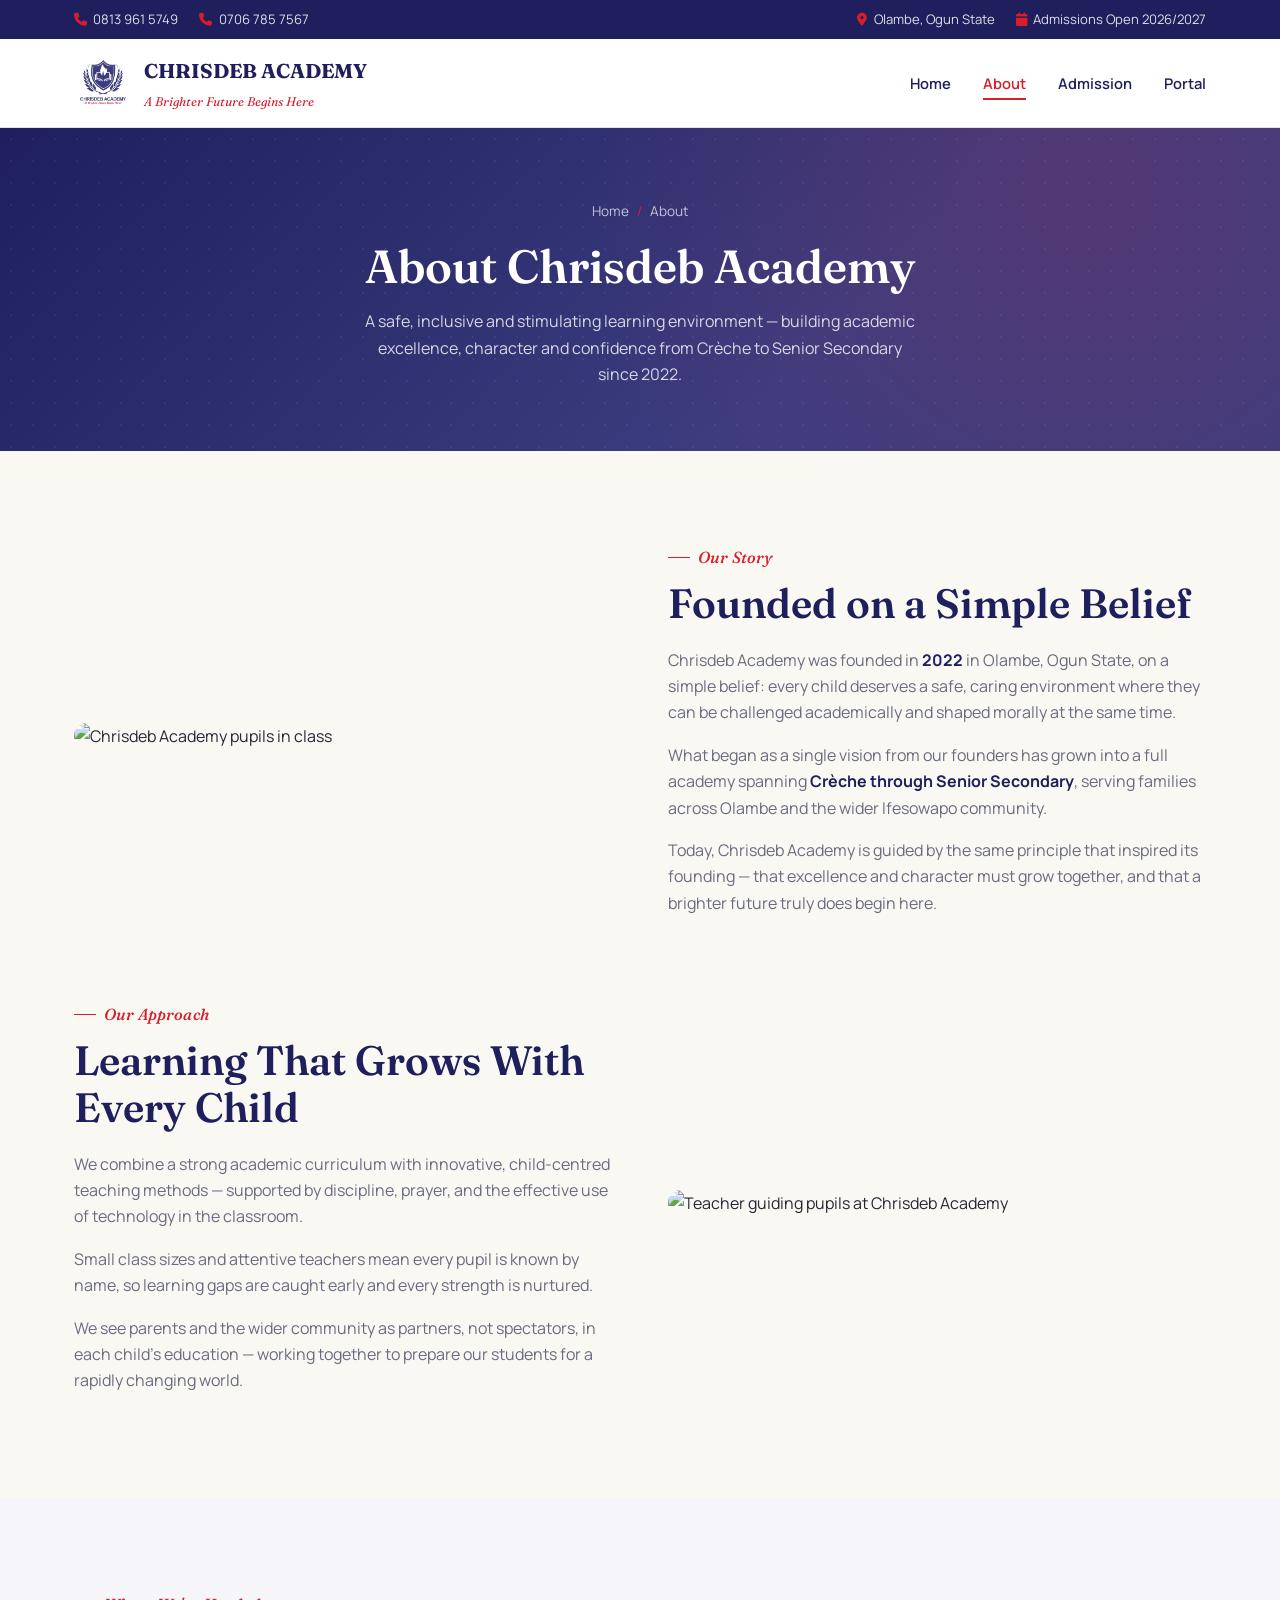
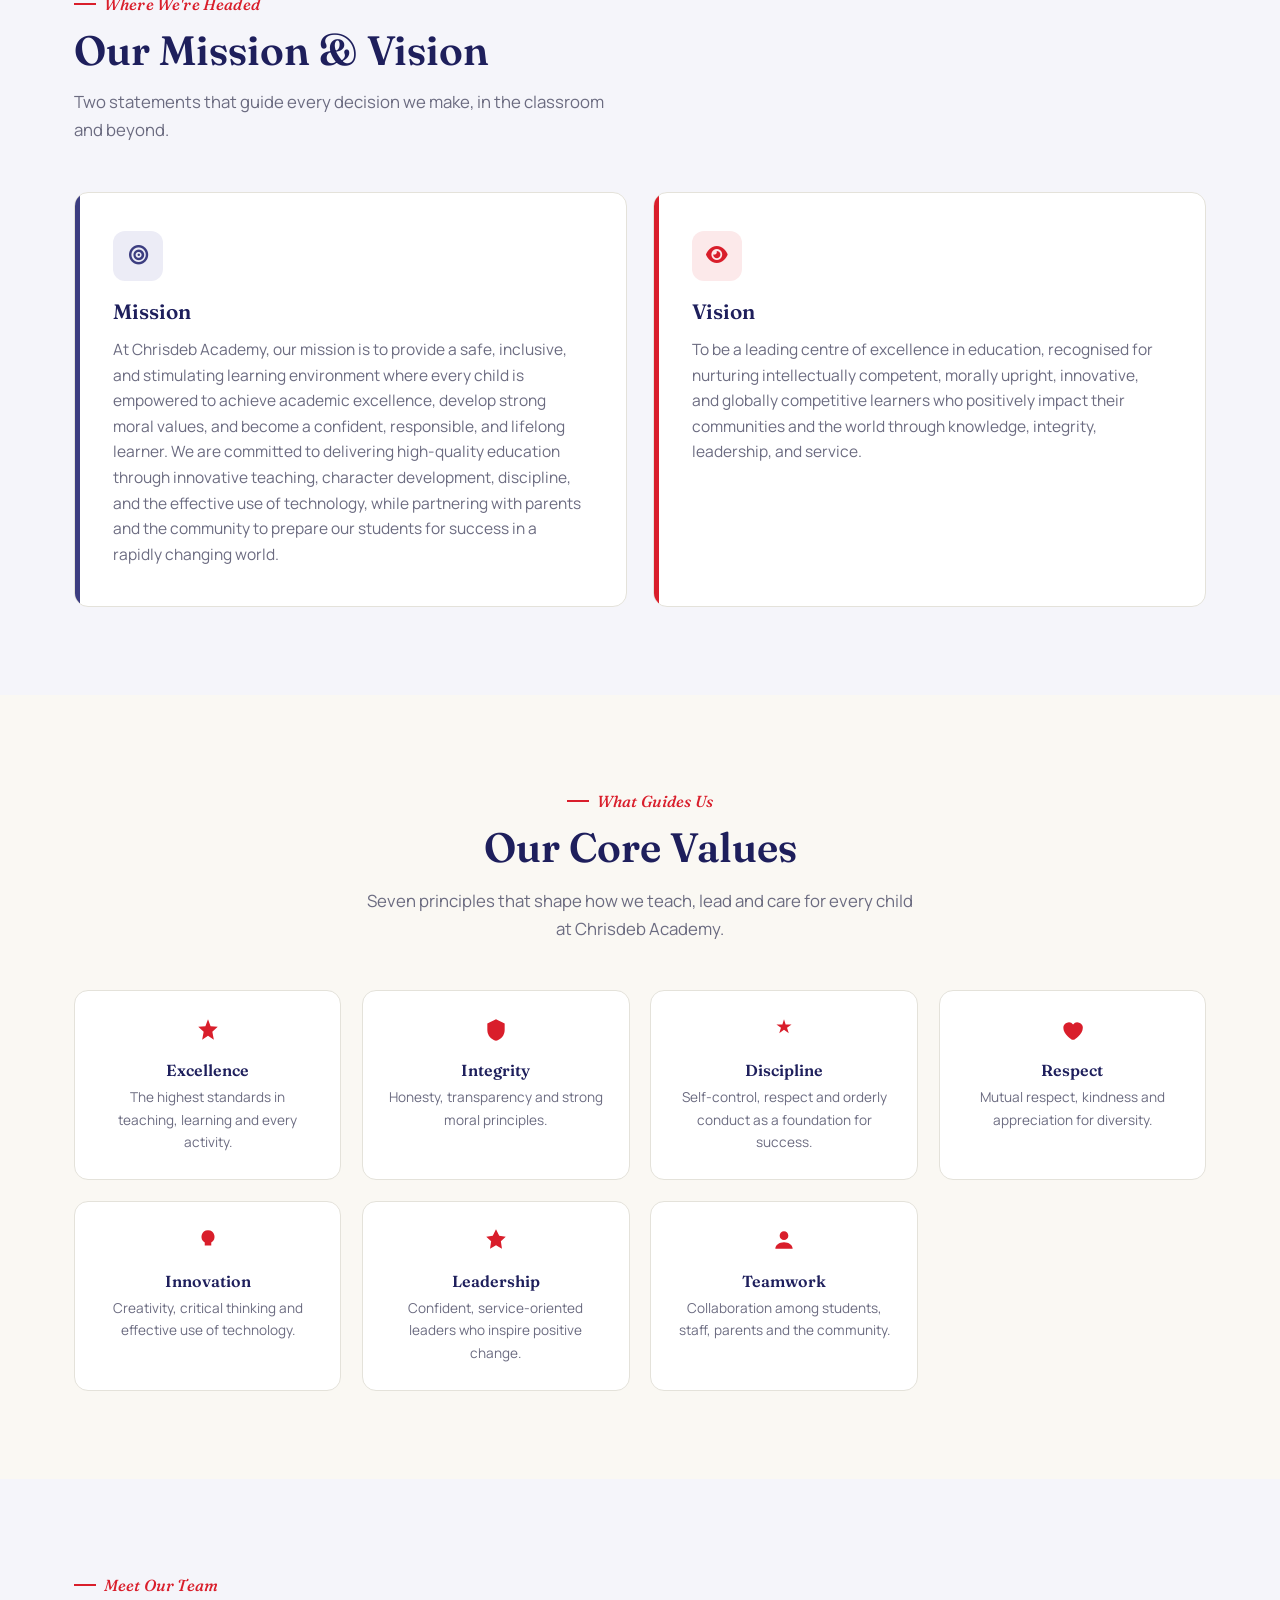
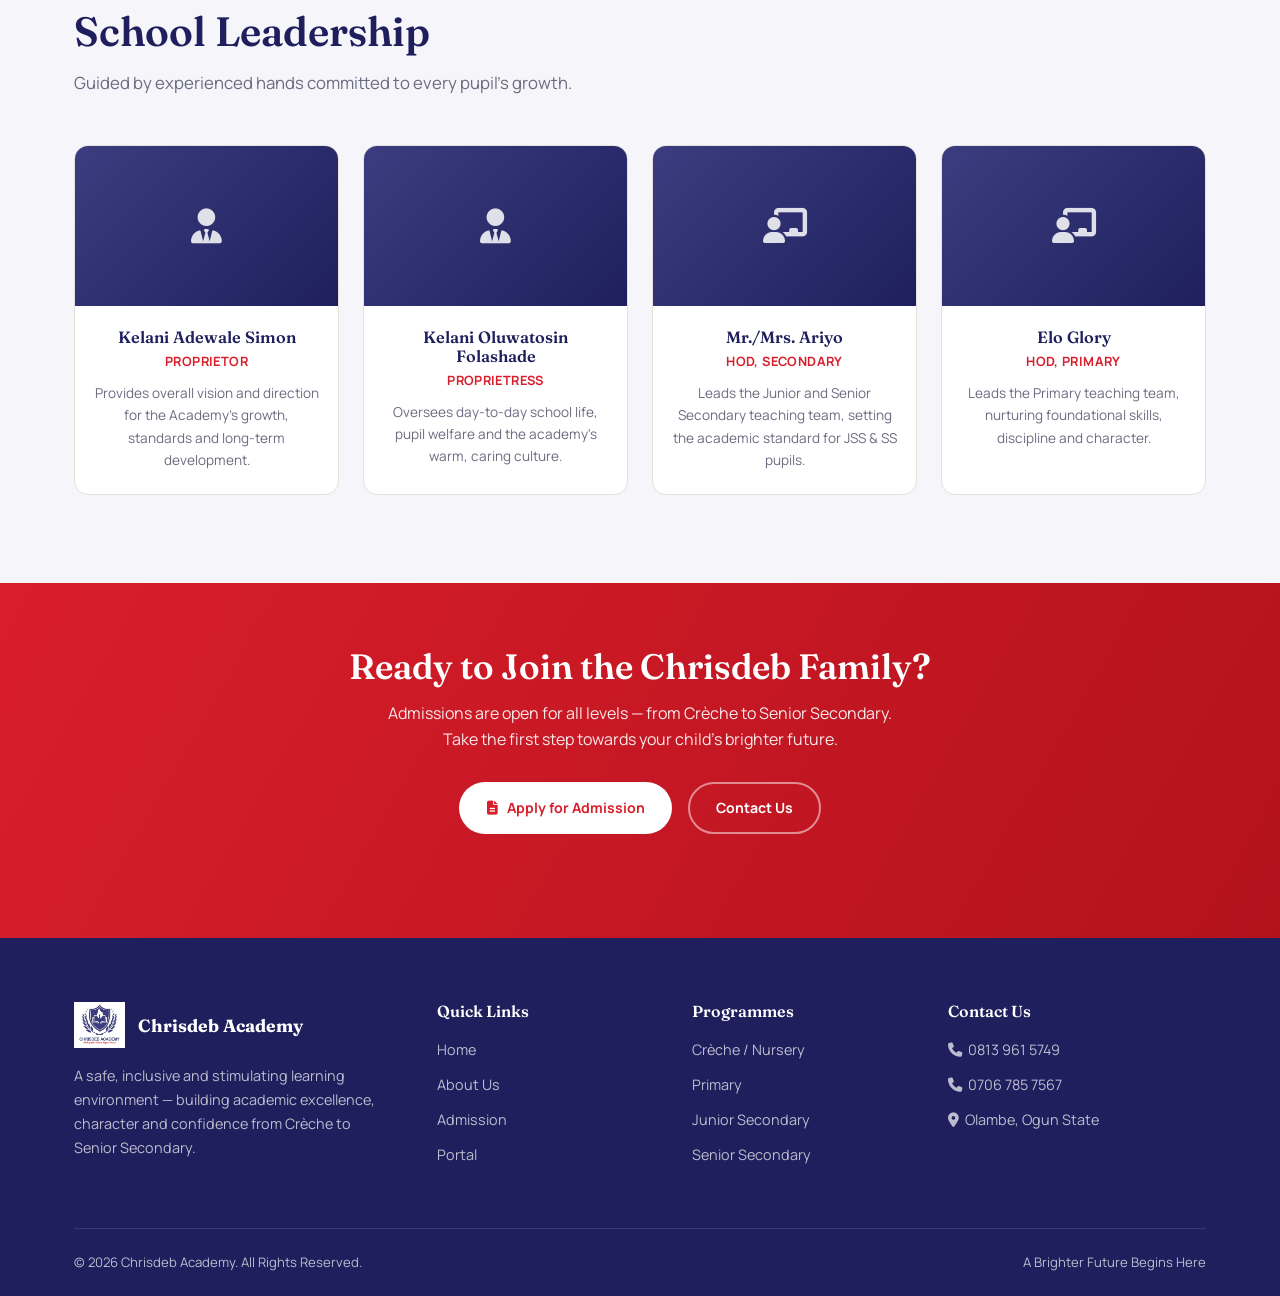
==== about.html @ ef09835d "initial build" ====
<!DOCTYPE html>
<html lang="en">
<head>
<meta charset="UTF-8">
<meta name="viewport" content="width=device-width, initial-scale=1.0, viewport-fit=cover">

<!-- Title & Description -->
<title>About Us | Chrisdeb Academy — Olambe, Ogun State</title>
<meta name="description" content="Learn about Chrisdeb Academy — our story, mission, vision, core values and leadership team. A Crèche to Senior Secondary school in Olambe, Ogun State, built on excellence and character since 2022.">
<meta name="keywords" content="about Chrisdeb Academy, Chrisdeb Academy history, Chrisdeb Academy mission vision, Chrisdeb Academy leadership, school Olambe Ogun State about us">
<meta name="author" content="Chrisdeb Academy">
<meta name="robots" content="index, follow">
<meta name="googlebot" content="index, follow">
<meta name="theme-color" content="#3C3D80">

<link rel="icon" type="image/png" href="logo.png">
<link rel="apple-touch-icon" href="logo.png">

<!-- Open Graph / Facebook -->
<meta property="og:type" content="website">
<meta property="og:url" content="https://www.chrisdebacademy.com.ng/about.html">
<meta property="og:title" content="About Us | Chrisdeb Academy">
<meta property="og:description" content="Our story, mission, vision, core values and leadership team — a Crèche to Senior Secondary school in Olambe, Ogun State.">
<meta property="og:image" content="https://www.chrisdebacademy.com.ng/logo.png">
<meta property="og:locale" content="en_NG">
<meta property="og:site_name" content="Chrisdeb Academy">

<!-- Twitter Card -->
<meta name="twitter:card" content="summary_large_image">
<meta name="twitter:title" content="About Us | Chrisdeb Academy">
<meta name="twitter:description" content="Our story, mission, vision, core values and leadership team — a Crèche to Senior Secondary school in Olambe, Ogun State.">
<meta name="twitter:image" content="https://www.chrisdebacademy.com.ng/logo.png">

<link rel="canonical" href="https://www.chrisdebacademy.com.ng/about.html">

<script type="application/ld+json">
{
  "@context": "https://schema.org",
  "@type": "AboutPage",
  "name": "About Chrisdeb Academy",
  "url": "https://www.chrisdebacademy.com.ng/about.html",
  "isPartOf": { "@type": "WebSite", "name": "Chrisdeb Academy", "url": "https://www.chrisdebacademy.com.ng/" },
  "breadcrumb": {
    "@type": "BreadcrumbList",
    "itemListElement": [
      { "@type": "ListItem", "position": 1, "name": "Home", "item": "https://www.chrisdebacademy.com.ng/" },
      { "@type": "ListItem", "position": 2, "name": "About", "item": "https://www.chrisdebacademy.com.ng/about.html" }
    ]
  }
}
</script>

<link rel="preconnect" href="https://fonts.googleapis.com">
<link rel="preconnect" href="https://fonts.gstatic.com" crossorigin>
<link href="https://fonts.googleapis.com/css2?family=Fraunces:ital,opsz,wght@0,9..144,400;0,9..144,500;0,9..144,600;0,9..144,700;1,9..144,500;1,9..144,600&family=Manrope:wght@400;500;600;700;800&display=swap" rel="stylesheet">
<link rel="stylesheet" href="https://cdnjs.cloudflare.com/ajax/libs/font-awesome/6.4.0/css/all.min.css">
<link rel="stylesheet" href="style.css">
</head>
<body>

<div class="topbar">
  <div class="topbar-inner">
    <div class="topbar-left">
      <span><i class="fas fa-phone"></i><a href="tel:08139615749">0813 961 5749</a></span>
      <span><i class="fas fa-phone"></i><a href="tel:07067857567">0706 785 7567</a></span>
    </div>
    <div class="topbar-right">
      <span><i class="fas fa-map-marker-alt"></i>Olambe, Ogun State</span>
      <span><i class="fas fa-calendar"></i>Admissions Open 2026/2027</span>
    </div>
  </div>
</div>

<header class="site-header">
  <div class="nav-wrapper">
    <a href="index.html" class="brand">
      <img src="logo.png" alt="Chrisdeb Academy Logo">
      <div class="brand-text">
        <span class="name">CHRISDEB ACADEMY</span>
        <span class="tagline">A Brighter Future Begins Here</span>
      </div>
    </a>
    <button class="hamburger" id="hamburger" aria-label="Menu"><span></span><span></span><span></span></button>
    <nav class="main-nav" id="mainNav">
      <a href="index.html" class="nav-link">Home</a>
      <a href="about.html" class="nav-link active">About</a>
      <a href="admission.html" class="nav-link">Admission</a>
      <a href="https://acad.com.ng/chrisdeb/login.php" class="nav-link" target="_blank" rel="noopener">Portal</a>
    </nav>
  </div>
</header>

<section class="page-hero">
  <div class="container">
    <div class="breadcrumb"><a href="index.html">Home</a><span class="sep">/</span><span>About</span></div>
    <h1>About Chrisdeb Academy</h1>
    <p>A safe, inclusive and stimulating learning environment — building academic excellence, character and confidence from Crèche to Senior Secondary since 2022.</p>
  </div>
</section>

<section class="section">
  <div class="container">
    <div class="story-grid">
      <div class="story-img">
        <img src="https://images.unsplash.com/photo-1580582932707-520aed937b7b?w=700&q=80" alt="Chrisdeb Academy pupils in class">
      </div>
      <div class="story-text">
        <span class="eyebrow">Our Story</span>
        <h2 class="section-title" style="margin-bottom:1.2rem;">Founded on a Simple Belief</h2>
        <p>Chrisdeb Academy was founded in <strong>2022</strong> in Olambe, Ogun State, on a simple belief: every child deserves a safe, caring environment where they can be challenged academically and shaped morally at the same time.</p>
        <p>What began as a single vision from our founders has grown into a full academy spanning <strong>Crèche through Senior Secondary</strong>, serving families across Olambe and the wider Ifesowapo community.</p>
        <p>Today, Chrisdeb Academy is guided by the same principle that inspired its founding — that excellence and character must grow together, and that a brighter future truly does begin here.</p>
      </div>
    </div>

    <div class="story-grid" style="margin-bottom:0;">
      <div class="story-text">
        <span class="eyebrow">Our Approach</span>
        <h2 class="section-title" style="margin-bottom:1.2rem;">Learning That Grows With Every Child</h2>
        <p>We combine a strong academic curriculum with innovative, child-centred teaching methods — supported by discipline, prayer, and the effective use of technology in the classroom.</p>
        <p>Small class sizes and attentive teachers mean every pupil is known by name, so learning gaps are caught early and every strength is nurtured.</p>
        <p>We see parents and the wider community as partners, not spectators, in each child's education — working together to prepare our students for a rapidly changing world.</p>
      </div>
      <div class="story-img">
        <img src="https://images.unsplash.com/photo-1509062522246-3755977927d7?w=700&q=80" alt="Teacher guiding pupils at Chrisdeb Academy">
      </div>
    </div>
  </div>
</section>

<section class="section section-alt">
  <div class="container">
    <span class="eyebrow">Where We're Headed</span>
    <h2 class="section-title">Our Mission &amp; Vision</h2>
    <p class="section-sub">Two statements that guide every decision we make, in the classroom and beyond.</p>
    <div class="mv-grid reveal">
      <div class="mv-card">
        <div class="mv-icon"><i class="fas fa-bullseye"></i></div>
        <h3>Mission</h3>
        <p>At Chrisdeb Academy, our mission is to provide a safe, inclusive, and stimulating learning environment where every child is empowered to achieve academic excellence, develop strong moral values, and become a confident, responsible, and lifelong learner. We are committed to delivering high-quality education through innovative teaching, character development, discipline, and the effective use of technology, while partnering with parents and the community to prepare our students for success in a rapidly changing world.</p>
      </div>
      <div class="mv-card red">
        <div class="mv-icon"><i class="fas fa-eye"></i></div>
        <h3>Vision</h3>
        <p>To be a leading centre of excellence in education, recognised for nurturing intellectually competent, morally upright, innovative, and globally competitive learners who positively impact their communities and the world through knowledge, integrity, leadership, and service.</p>
      </div>
    </div>
  </div>
</section>

<section class="section" id="values">
  <div class="container">
    <span class="eyebrow" style="justify-content:center; width:100%;">What Guides Us</span>
    <h2 class="section-title" style="margin:0 auto 1rem; text-align:center;">Our Core Values</h2>
    <p class="section-sub" style="margin:0 auto 3rem; text-align:center;">Seven principles that shape how we teach, lead and care for every child at Chrisdeb Academy.</p>
    <div class="values-grid reveal">
      <div class="value-card">
        <svg viewBox="0 0 24 24"><path d="M12 2l2.4 6.6L21 9l-5 4.6L17.4 21 12 17.3 6.6 21 8 13.6 3 9l6.6-.4z"/></svg>
        <h4>Excellence</h4><p>The highest standards in teaching, learning and every activity.</p>
      </div>
      <div class="value-card">
        <svg viewBox="0 0 24 24"><path d="M12 2l8 4v6c0 5-3.4 8.7-8 10-4.6-1.3-8-5-8-10V6z"/></svg>
        <h4>Integrity</h4><p>Honesty, transparency and strong moral principles.</p>
      </div>
      <div class="value-card">
        <svg viewBox="0 0 24 24"><path d="M12 2l1.5 5H19l-4.2 3 1.6 5-4.4-3.2L7.6 15l1.6-5L5 7h5.5z"/></svg>
        <h4>Discipline</h4><p>Self-control, respect and orderly conduct as a foundation for success.</p>
      </div>
      <div class="value-card">
        <svg viewBox="0 0 24 24"><path d="M12 21s-8-4.5-8-11a5 5 0 019-3 5 5 0 019 3c0 6.5-8 11-8 11z"/></svg>
        <h4>Respect</h4><p>Mutual respect, kindness and appreciation for diversity.</p>
      </div>
      <div class="value-card">
        <svg viewBox="0 0 24 24"><path d="M9 21h6M12 3a6 6 0 00-3 11.2V17h6v-2.8A6 6 0 0012 3z"/></svg>
        <h4>Innovation</h4><p>Creativity, critical thinking and effective use of technology.</p>
      </div>
      <div class="value-card">
        <svg viewBox="0 0 24 24"><path d="M12 2l3 6 6 1-4.5 4.2L17.5 20 12 16.8 6.5 20l1-6.8L3 9l6-1z"/></svg>
        <h4>Leadership</h4><p>Confident, service-oriented leaders who inspire positive change.</p>
      </div>
      <div class="value-card">
        <svg viewBox="0 0 24 24"><path d="M12 4a4 4 0 110 8 4 4 0 010-8zM4 20c0-3.3 3.6-6 8-6s8 2.7 8 6"/></svg>
        <h4>Teamwork</h4><p>Collaboration among students, staff, parents and the community.</p>
      </div>
    </div>
  </div>
</section>

<section class="section section-alt" id="leadership">
  <div class="container">
    <span class="eyebrow">Meet Our Team</span>
    <h2 class="section-title">School Leadership</h2>
    <p class="section-sub">Guided by experienced hands committed to every pupil's growth.</p>
    <div class="leader-grid reveal">
      <div class="leader-card">
        <div class="leader-avatar"><i class="fas fa-user-tie"></i></div>
        <div class="leader-body">
          <h4>Kelani Adewale Simon</h4>
          <span>Proprietor</span>
          <p>Provides overall vision and direction for the Academy's growth, standards and long-term development.</p>
        </div>
      </div>
      <div class="leader-card">
        <div class="leader-avatar"><i class="fas fa-user-tie"></i></div>
        <div class="leader-body">
          <h4>Kelani Oluwatosin Folashade</h4>
          <span>Proprietress</span>
          <p>Oversees day-to-day school life, pupil welfare and the academy's warm, caring culture.</p>
        </div>
      </div>
      <div class="leader-card">
        <div class="leader-avatar"><i class="fas fa-chalkboard-user"></i></div>
        <div class="leader-body">
          <h4>Mr./Mrs. Ariyo</h4>
          <span>HOD, Secondary</span>
          <p>Leads the Junior and Senior Secondary teaching team, setting the academic standard for JSS &amp; SS pupils.</p>
        </div>
      </div>
      <div class="leader-card">
        <div class="leader-avatar"><i class="fas fa-chalkboard-user"></i></div>
        <div class="leader-body">
          <h4>Elo Glory</h4>
          <span>HOD, Primary</span>
          <p>Leads the Primary teaching team, nurturing foundational skills, discipline and character.</p>
        </div>
      </div>
    </div>
  </div>
</section>

<div class="cta-banner">
  <div class="container">
    <h2>Ready to Join the Chrisdeb Family?</h2>
    <p>Admissions are open for all levels — from Crèche to Senior Secondary. Take the first step towards your child's brighter future.</p>
    <div class="hero-cta">
      <a href="admission.html" class="btn btn-red" style="background:var(--white); color:var(--red);"><i class="fas fa-file-alt"></i> Apply for Admission</a>
      <a href="index.html#contact" class="btn btn-outline-white">Contact Us</a>
    </div>
  </div>
</div>

<footer>
  <div class="container">
    <div class="footer-grid">
      <div>
        <div class="footer-brand">
          <img src="logo.png" alt="Chrisdeb Academy Logo">
          <span class="name">Chrisdeb Academy</span>
        </div>
        <p class="footer-desc">A safe, inclusive and stimulating learning environment — building academic excellence, character and confidence from Crèche to Senior Secondary.</p>
      </div>
      <div>
        <h3 class="footer-heading">Quick Links</h3>
        <ul class="footer-links">
          <li><a href="index.html">Home</a></li>
          <li><a href="about.html">About Us</a></li>
          <li><a href="admission.html">Admission</a></li>
          <li><a href="https://acad.com.ng/chrisdeb/login.php" target="_blank" rel="noopener">Portal</a></li>
        </ul>
      </div>
      <div>
        <h3 class="footer-heading">Programmes</h3>
        <ul class="footer-links">
          <li><a href="index.html#programmes">Crèche / Nursery</a></li>
          <li><a href="index.html#programmes">Primary</a></li>
          <li><a href="index.html#programmes">Junior Secondary</a></li>
          <li><a href="index.html#programmes">Senior Secondary</a></li>
        </ul>
      </div>
      <div>
        <h3 class="footer-heading">Contact Us</h3>
        <ul class="footer-links">
          <li><i class="fas fa-phone" style="margin-right:0.4rem;"></i><a href="tel:08139615749">0813 961 5749</a></li>
          <li><i class="fas fa-phone" style="margin-right:0.4rem;"></i><a href="tel:07067857567">0706 785 7567</a></li>
          <li><i class="fas fa-location-dot" style="margin-right:0.4rem;"></i><span>Olambe, Ogun State</span></li>
        </ul>
      </div>
    </div>
    <div class="footer-bottom">
      <p>&copy; 2026 Chrisdeb Academy. All Rights Reserved.</p>
      <p>A Brighter Future Begins Here</p>
    </div>
  </div>
</footer>

<script>
  const hamburger = document.getElementById('hamburger');
  const nav = document.getElementById('mainNav');
  hamburger.addEventListener('click', () => nav.classList.toggle('open'));
  nav.querySelectorAll('a').forEach(a => a.addEventListener('click', () => nav.classList.remove('open')));

  const observer = new IntersectionObserver(entries => {
    entries.forEach(e => { if (e.isIntersecting) e.target.classList.add('visible'); });
  }, { threshold: 0.1 });
  document.querySelectorAll('.reveal').forEach(el => observer.observe(el));
</script>
</body>
</html>
---- style.css ----
:root{
    --navy-900:#1E1F5C;
    --navy-700:#3C3D80;
    --navy-600:#4A4B96;
    --navy-100:#ECECF6;
    --navy-50:#F5F5FA;
    --red:#D91E2B;
    --red-dark:#B3121D;
    --cream:#FAF8F3;
    --white:#FFFFFF;
    --charcoal:#262637;
    --muted:#6B6B80;
    --border:#E4E2DA;
    --radius:14px;
    --shadow:0 20px 50px -20px rgba(30,31,92,0.25);
  }
  *{margin:0;padding:0;box-sizing:border-box;}
  html{scroll-behavior:smooth;}
  body{
    font-family:'Manrope',sans-serif;
    background:var(--cream);
    color:var(--charcoal);
    line-height:1.65;
    -webkit-font-smoothing:antialiased;
  }
  h1,h2,h3,h4{font-family:'Fraunces',serif; color:var(--navy-900); line-height:1.15; font-weight:600;}
  a{text-decoration:none; color:inherit;}
  img{max-width:100%; display:block;}
  .container{max-width:1180px; margin:0 auto; padding:0 1.5rem;}
  ul{list-style:none;}
  button{font-family:inherit; cursor:pointer;}

  .eyebrow{
    display:inline-flex; align-items:center; gap:0.5rem;
    font-family:'Fraunces',serif; font-style:italic; font-weight:500;
    color:var(--red); font-size:1rem; margin-bottom:0.6rem;
    letter-spacing:0.01em;
  }
  .eyebrow::before{content:''; width:22px; height:1.5px; background:var(--red); display:inline-block;}

  .section{padding:5.5rem 0;}
  .section-alt{background:var(--navy-50);}
  .section-title{font-size:clamp(1.8rem,3.2vw,2.6rem); margin-bottom:0.9rem; max-width:640px;}
  .section-sub{color:var(--muted); font-size:1.05rem; max-width:560px; margin-bottom:3rem;}

  /* ===== Laurel signature (SVG data via inline, reused as divider) ===== */
  .laurel-divider{display:flex; align-items:center; justify-content:center; gap:1rem; margin:0 auto 2.5rem; width:fit-content;}
  .laurel-divider svg{width:34px; height:34px; fill:var(--navy-700);}
  .laurel-divider .dot{width:6px; height:6px; border-radius:50%; background:var(--red);}

  /* ===== TOPBAR ===== */
  .topbar{background:var(--navy-900); color:rgba(255,255,255,0.85); font-size:0.82rem;}
  .topbar-inner{max-width:1180px; margin:0 auto; padding:0.55rem 1.5rem; display:flex; justify-content:space-between; align-items:center; flex-wrap:wrap; gap:0.5rem;}
  .topbar a{color:rgba(255,255,255,0.85);}
  .topbar-left,.topbar-right{display:flex; gap:1.3rem; flex-wrap:wrap;}
  .topbar i{margin-right:0.4rem; color:var(--red);}

  /* ===== HEADER ===== */
  header.site-header{
    position:sticky; top:0; z-index:100; background:var(--white);
    border-bottom:1px solid var(--border);
  }
  .nav-wrapper{max-width:1180px; margin:0 auto; padding:0.9rem 1.5rem; display:flex; align-items:center; justify-content:space-between;}
  .brand{display:flex; align-items:center; gap:0.75rem;}
  .brand img{height:52px; width:auto;}
  .brand-text .name{font-family:'Fraunces',serif; font-weight:700; font-size:1.25rem; color:var(--navy-900); display:block;}
  .brand-text .tagline{font-family:'Fraunces',serif; font-style:italic; color:var(--red); font-size:0.78rem;}
  nav.main-nav{display:flex; align-items:center; gap:2rem;}
  nav.main-nav a{font-weight:600; font-size:0.92rem; color:var(--navy-900); position:relative; padding:0.3rem 0;}
  nav.main-nav a::after{content:''; position:absolute; bottom:0; left:0; height:2px; width:0; background:var(--red); transition:width 0.25s;}
  nav.main-nav a:hover::after{width:100%;}
  nav.main-nav a.active{color:var(--red);}
  nav.main-nav a.active::after{width:100%;}
  .btn{
    display:inline-flex; align-items:center; gap:0.55rem; font-weight:700; font-size:0.88rem;
    padding:0.8rem 1.6rem; border-radius:50px; border:2px solid transparent; transition:all 0.2s;
  }
  .btn-red{background:var(--red); color:var(--white);}
  .btn-red:hover{background:var(--red-dark);}
  .btn-outline{border-color:var(--navy-900); color:var(--navy-900);}
  .btn-outline:hover{background:var(--navy-900); color:var(--white);}
  .btn-outline-white{border-color:rgba(255,255,255,0.5); color:var(--white);}
  .btn-outline-white:hover{background:var(--white); color:var(--navy-900); border-color:var(--white);}
  .hamburger{display:none; flex-direction:column; gap:5px; background:none; border:none;}
  .hamburger span{width:24px; height:2px; background:var(--navy-900);}

  /* ===== HERO ===== */
  .hero{
    position:relative; overflow:hidden;
    background:
      radial-gradient(circle at 85% 20%, rgba(217,30,43,0.14), transparent 45%),
      linear-gradient(135deg, var(--navy-900), var(--navy-700) 65%);
    color:var(--white);
    padding:5.5rem 0 6rem;
  }
  .hero::before{
    content:''; position:absolute; inset:0; opacity:0.06;
    background-image:radial-gradient(circle, #fff 1px, transparent 1px);
    background-size:22px 22px;
  }
  .hero-inner{position:relative; display:grid; grid-template-columns:1.1fr 0.9fr; gap:3rem; align-items:center;}
  .hero-badge{
    display:inline-flex; align-items:center; gap:0.5rem; background:rgba(255,255,255,0.1);
    border:1px solid rgba(255,255,255,0.25); padding:0.45rem 1rem; border-radius:50px;
    font-size:0.82rem; font-weight:600; margin-bottom:1.5rem;
  }
  .hero-badge i{color:var(--red);}
  .hero h1{color:var(--white); font-size:clamp(2.3rem,4.5vw,3.4rem); margin-bottom:1.1rem;}
  .hero h1 em{color:var(--red); font-style:italic;}
  .hero p.lead{color:rgba(255,255,255,0.78); font-size:1.08rem; max-width:490px; margin-bottom:2.1rem;}
  .hero-cta{display:flex; gap:1rem; flex-wrap:wrap; margin-bottom:2.5rem;}
  .hero-motto{
    font-family:'Fraunces',serif; font-style:italic; color:var(--red); font-size:1.15rem;
    border-left:3px solid var(--red); padding-left:1rem;
  }
  .hero-crest{
    position:relative; display:flex; align-items:center; justify-content:center;
  }
  .hero-crest-ring{
    position:absolute; width:340px; height:340px; border-radius:50%;
    border:1px dashed rgba(255,255,255,0.25);
  }
  .hero-crest img{width:230px; filter:drop-shadow(0 25px 40px rgba(0,0,0,0.35));}

  /* ===== STATS ===== */
  .stats-strip{background:var(--white); border-bottom:1px solid var(--border);}
  .stats-inner{max-width:1180px; margin:0 auto; padding:2.2rem 1.5rem; display:grid; grid-template-columns:repeat(4,1fr); gap:1.5rem; text-align:center;}
  .stat-num{font-family:'Fraunces',serif; font-size:2.1rem; font-weight:700; color:var(--navy-700);}
  .stat-label{font-size:0.85rem; color:var(--muted); font-weight:600; text-transform:uppercase; letter-spacing:0.04em;}

  /* ===== WHY CHOOSE US ===== */
  .why-grid{display:grid; grid-template-columns:repeat(3,1fr); gap:1.6rem;}
  .why-card{
    background:var(--white); border:1px solid var(--border); border-radius:var(--radius);
    padding:2.1rem 1.8rem; transition:transform 0.25s, box-shadow 0.25s;
  }
  .why-card:hover{transform:translateY(-6px); box-shadow:var(--shadow);}
  .why-icon{
    width:54px; height:54px; border-radius:12px; background:var(--navy-100);
    display:flex; align-items:center; justify-content:center; margin-bottom:1.2rem;
    color:var(--navy-700); font-size:1.3rem;
  }
  .why-card:nth-child(3n+2) .why-icon{background:#FCE9EA; color:var(--red);}
  .why-card h3{font-size:1.15rem; margin-bottom:0.6rem;}
  .why-card p{color:var(--muted); font-size:0.95rem;}

  /* ===== ABOUT / MISSION-VISION ===== */
  .about-grid{display:grid; grid-template-columns:0.85fr 1.15fr; gap:3.5rem; align-items:center;}
  .about-img{position:relative;}
  .about-img img{border-radius:var(--radius); box-shadow:var(--shadow);}
  .about-img .badge-founded{
    position:absolute; bottom:-22px; left:-22px; background:var(--red); color:var(--white);
    padding:1.1rem 1.4rem; border-radius:12px; text-align:center; box-shadow:var(--shadow);
  }
  .badge-founded .num{font-family:'Fraunces',serif; font-size:1.6rem; font-weight:700; display:block;}
  .badge-founded .lbl{font-size:0.7rem; text-transform:uppercase; letter-spacing:0.05em;}
  .tabs{display:flex; gap:0.6rem; margin-bottom:1.4rem;}
  .tab-btn{
    padding:0.6rem 1.3rem; border-radius:50px; border:1.5px solid var(--border);
    background:var(--white); font-weight:700; font-size:0.88rem; color:var(--muted);
  }
  .tab-btn.active{background:var(--navy-900); border-color:var(--navy-900); color:var(--white);}
  .tab-panel{display:none; color:var(--muted); font-size:1rem;}
  .tab-panel.active{display:block;}
  .tab-panel strong{color:var(--navy-900);}

  /* ===== CORE VALUES ===== */
  .values-grid{display:grid; grid-template-columns:repeat(4,1fr); gap:1.3rem;}
  .value-card{
    background:var(--white); border:1px solid var(--border); border-radius:var(--radius);
    padding:1.6rem; text-align:center;
  }
  .value-card svg{width:26px; height:26px; fill:var(--red); margin-bottom:0.7rem;}
  .value-card h4{font-size:1rem; margin-bottom:0.4rem;}
  .value-card p{font-size:0.85rem; color:var(--muted);}

  /* ===== JOURNEY / LEVELS (real sequence -> numbering justified) ===== */
  .journey{position:relative; display:grid; grid-template-columns:repeat(4,1fr); gap:1.5rem; margin-top:1rem;}
  .journey::before{
    content:''; position:absolute; top:34px; left:8%; right:8%; height:2px;
    background:repeating-linear-gradient(90deg, var(--border) 0 8px, transparent 8px 16px);
  }
  .journey-step{position:relative; background:var(--white); border:1px solid var(--border); border-radius:var(--radius); padding:1.8rem 1.4rem; text-align:center;}
  .journey-num{
    width:36px; height:36px; border-radius:50%; background:var(--navy-700); color:var(--white);
    display:flex; align-items:center; justify-content:center; font-family:'Fraunces',serif; font-weight:700;
    margin:0 auto 1rem; position:relative; z-index:1;
  }
  .journey-step:nth-child(2) .journey-num{background:var(--red);}
  .journey-step:nth-child(4) .journey-num{background:var(--red);}
  .journey-step h4{font-size:1.02rem; margin-bottom:0.35rem;}
  .journey-step span{font-size:0.82rem; color:var(--muted); font-weight:600;}

  /* ===== LEADERSHIP ===== */
  .leader-grid{display:grid; grid-template-columns:repeat(4,1fr); gap:1.5rem;}
  .leader-card{background:var(--white); border:1px solid var(--border); border-radius:var(--radius); overflow:hidden; text-align:center;}
  .leader-avatar{
    height:160px; background:linear-gradient(135deg, var(--navy-700), var(--navy-900));
    display:flex; align-items:center; justify-content:center; color:rgba(255,255,255,0.85); font-size:2.2rem;
  }
  .leader-body{padding:1.4rem 1.2rem;}
  .leader-body h4{font-size:1.02rem; margin-bottom:0.25rem;}
  .leader-body span{display:block; font-size:0.8rem; font-weight:700; color:var(--red); text-transform:uppercase; letter-spacing:0.03em; margin-bottom:0.6rem;}
  .leader-body p{font-size:0.85rem; color:var(--muted);}

  /* ===== EXTRACURRICULAR ===== */
  .extra-grid{display:grid; grid-template-columns:repeat(5,1fr); gap:1.2rem;}
  .extra-card{
    background:var(--navy-900); color:var(--white); border-radius:var(--radius); padding:1.7rem 1.3rem;
    text-align:center; transition:transform 0.25s;
  }
  .extra-card:hover{transform:translateY(-5px);}
  .extra-card:nth-child(2n){background:var(--red);}
  .extra-card i{font-size:1.5rem; margin-bottom:0.9rem; color:rgba(255,255,255,0.9);}
  .extra-card h4{color:var(--white); font-size:0.92rem; font-weight:700; font-family:'Manrope',sans-serif;}

  /* ===== GALLERY ===== */
  .gallery-grid{display:grid; grid-template-columns:repeat(4,1fr); grid-auto-rows:170px; gap:0.9rem;}
  .gallery-grid a{border-radius:10px; overflow:hidden; position:relative;}
  .gallery-grid a:nth-child(1){grid-column:span 2; grid-row:span 2;}
  .gallery-grid img{width:100%; height:100%; object-fit:cover; transition:transform 0.4s;}
  .gallery-grid a:hover img{transform:scale(1.08);}

  /* ===== CTA BANNER ===== */
  .cta-banner{
    background:linear-gradient(120deg, var(--red), var(--red-dark));
    color:var(--white); text-align:center; padding:4rem 1.5rem;
  }
  .cta-banner h2{color:var(--white); margin-bottom:0.8rem; font-size:clamp(1.6rem,3vw,2.2rem);}
  .cta-banner p{color:rgba(255,255,255,0.9); max-width:520px; margin:0 auto 1.8rem;}
  .cta-banner .hero-cta{justify-content:center;}
  .cta-banner .btn-outline-white:hover{color:var(--red);}

  /* ===== CONTACT ===== */
  .contact-grid{display:grid; grid-template-columns:1fr 1fr; gap:3rem;}
  .contact-item{display:flex; gap:1rem; margin-bottom:1.5rem;}
  .contact-icon{
    width:44px; height:44px; border-radius:10px; background:var(--navy-100); color:var(--navy-700);
    display:flex; align-items:center; justify-content:center; flex-shrink:0;
  }
  .contact-detail strong{display:block; font-size:0.85rem; text-transform:uppercase; letter-spacing:0.03em; color:var(--navy-900); margin-bottom:0.2rem;}
  .contact-detail a,.contact-detail span{display:block; color:var(--muted); font-size:0.95rem;}
  .form-card{background:var(--white); border:1px solid var(--border); border-radius:var(--radius); padding:2rem; box-shadow:var(--shadow);}
  .form-card h3{font-size:1.25rem; margin-bottom:1.3rem;}
  .form-row{display:flex; flex-direction:column; gap:1rem;}
  .form-row input, .form-row select, .form-row textarea{
    padding:0.8rem 1rem; border:1px solid var(--border); border-radius:8px; font-family:'Manrope',sans-serif;
    font-size:0.92rem; outline:none; transition:border-color 0.2s; background:var(--cream);
  }
  .form-row input:focus, .form-row select:focus, .form-row textarea:focus{border-color:var(--navy-700);}
  .form-row button{border:none; justify-content:center;}

  /* ===== FOOTER ===== */
  footer{background:var(--navy-900); color:rgba(255,255,255,0.7); padding-top:4rem;}
  .footer-grid{display:grid; grid-template-columns:1.5fr 1fr 1fr 1.2fr; gap:2.5rem; padding-bottom:3rem;}
  .footer-brand{display:flex; gap:0.8rem; align-items:center; margin-bottom:1rem;}
  .footer-brand img{height:46px;}
  .footer-brand .name{font-family:'Fraunces',serif; font-weight:700; color:var(--white); font-size:1.1rem; display:block;}
  .footer-desc{font-size:0.9rem; margin-bottom:1.3rem;}
  .footer-heading{color:var(--white); font-family:'Fraunces',serif; font-size:1rem; margin-bottom:1.1rem;}
  .footer-links li{margin-bottom:0.7rem; font-size:0.9rem;}
  .footer-links a:hover{color:var(--white);}
  .footer-bottom{border-top:1px solid rgba(255,255,255,0.12); padding:1.4rem 0; display:flex; justify-content:space-between; flex-wrap:wrap; gap:0.6rem; font-size:0.82rem;}

  /* ===== REVEAL ===== */
  .reveal{opacity:0; transform:translateY(24px); transition:opacity 0.7s ease, transform 0.7s ease;}
  .reveal.visible{opacity:1; transform:translateY(0);}

  @media (prefers-reduced-motion: reduce){
    .reveal{opacity:1; transform:none; transition:none;}
    html{scroll-behavior:auto;}
  }

  @media (max-width:980px){
    .hero-inner{grid-template-columns:1fr; text-align:center;}
    .hero p.lead{margin-inline:auto;}
    .hero-cta{justify-content:center;}
    .hero-motto{margin:0 auto; border-left:none; border-top:3px solid var(--red); padding-left:0; padding-top:0.8rem;}
    .hero-crest{order:-1;}
    .stats-inner{grid-template-columns:repeat(2,1fr);}
    .why-grid, .values-grid, .journey, .leader-grid, .extra-grid{grid-template-columns:repeat(2,1fr);}
    .journey::before{display:none;}
    .about-grid{grid-template-columns:1fr;}
    .contact-grid{grid-template-columns:1fr;}
    .footer-grid{grid-template-columns:1fr 1fr;}
    .gallery-grid{grid-template-columns:repeat(2,1fr);}
    .gallery-grid a:nth-child(1){grid-column:span 2;}
  }
  @media (max-width:640px){
    nav.main-nav{position:fixed; top:78px; left:0; right:0; background:var(--white); flex-direction:column; padding:1.5rem; gap:1.2rem; border-bottom:1px solid var(--border); transform:translateY(-130%); transition:transform 0.3s; z-index:99;}
    nav.main-nav.open{transform:translateY(0);}
    .hamburger{display:flex;}
    .why-grid, .values-grid, .journey, .leader-grid, .extra-grid, .footer-grid{grid-template-columns:1fr;}
    .stats-inner{grid-template-columns:repeat(2,1fr);}
    .section{padding:3.5rem 0;}
  }

  /* ===== PAGE HERO (interior pages) ===== */
  .page-hero{
    position:relative; overflow:hidden;
    background:
      radial-gradient(circle at 85% 20%, rgba(217,30,43,0.14), transparent 45%),
      linear-gradient(135deg, var(--navy-900), var(--navy-700) 65%);
    color:var(--white); padding:4.5rem 0 4rem; text-align:center;
  }
  .page-hero::before{
    content:''; position:absolute; inset:0; opacity:0.06;
    background-image:radial-gradient(circle, #fff 1px, transparent 1px);
    background-size:22px 22px;
  }
  .breadcrumb{position:relative; display:flex; gap:0.5rem; justify-content:center; font-size:0.85rem; color:rgba(255,255,255,0.7); margin-bottom:1.1rem;}
  .breadcrumb a{color:rgba(255,255,255,0.7);}
  .breadcrumb a:hover{color:var(--white);}
  .breadcrumb span.sep{color:var(--red);}
  .page-hero h1{position:relative; color:var(--white); font-size:clamp(2rem,4vw,2.9rem); margin-bottom:0.9rem;}
  .page-hero p{position:relative; color:rgba(255,255,255,0.8); max-width:560px; margin:0 auto;}

  /* ===== STORY / SPLIT BLOCK ===== */
  .story-grid{display:grid; grid-template-columns:1fr 1fr; gap:3.5rem; align-items:center; margin-bottom:4rem;}
  .story-grid:nth-of-type(2n) .story-img{order:2;}
  .story-img img{border-radius:var(--radius); box-shadow:var(--shadow);}
  .story-text p{color:var(--muted); margin-bottom:1rem;}
  .story-text p strong{color:var(--navy-900);}

  /* ===== MISSION/VISION CARDS ===== */
  .mv-grid{display:grid; grid-template-columns:1fr 1fr; gap:1.6rem;}
  .mv-card{background:var(--white); border:1px solid var(--border); border-radius:var(--radius); padding:2.4rem; position:relative; overflow:hidden;}
  .mv-card::before{content:''; position:absolute; top:0; left:0; width:5px; height:100%; background:var(--navy-700);}
  .mv-card.red::before{background:var(--red);}
  .mv-card .mv-icon{width:50px; height:50px; border-radius:12px; background:var(--navy-100); color:var(--navy-700); display:flex; align-items:center; justify-content:center; margin-bottom:1.2rem; font-size:1.2rem;}
  .mv-card.red .mv-icon{background:#FCE9EA; color:var(--red);}
  .mv-card h3{font-size:1.3rem; margin-bottom:0.8rem;}
  .mv-card p{color:var(--muted); font-size:0.97rem;}

  @media (max-width:900px){
    .story-grid{grid-template-columns:1fr; gap:1.8rem;}
    .story-grid .story-img{order:0 !important;}
    .mv-grid{grid-template-columns:1fr;}
  }
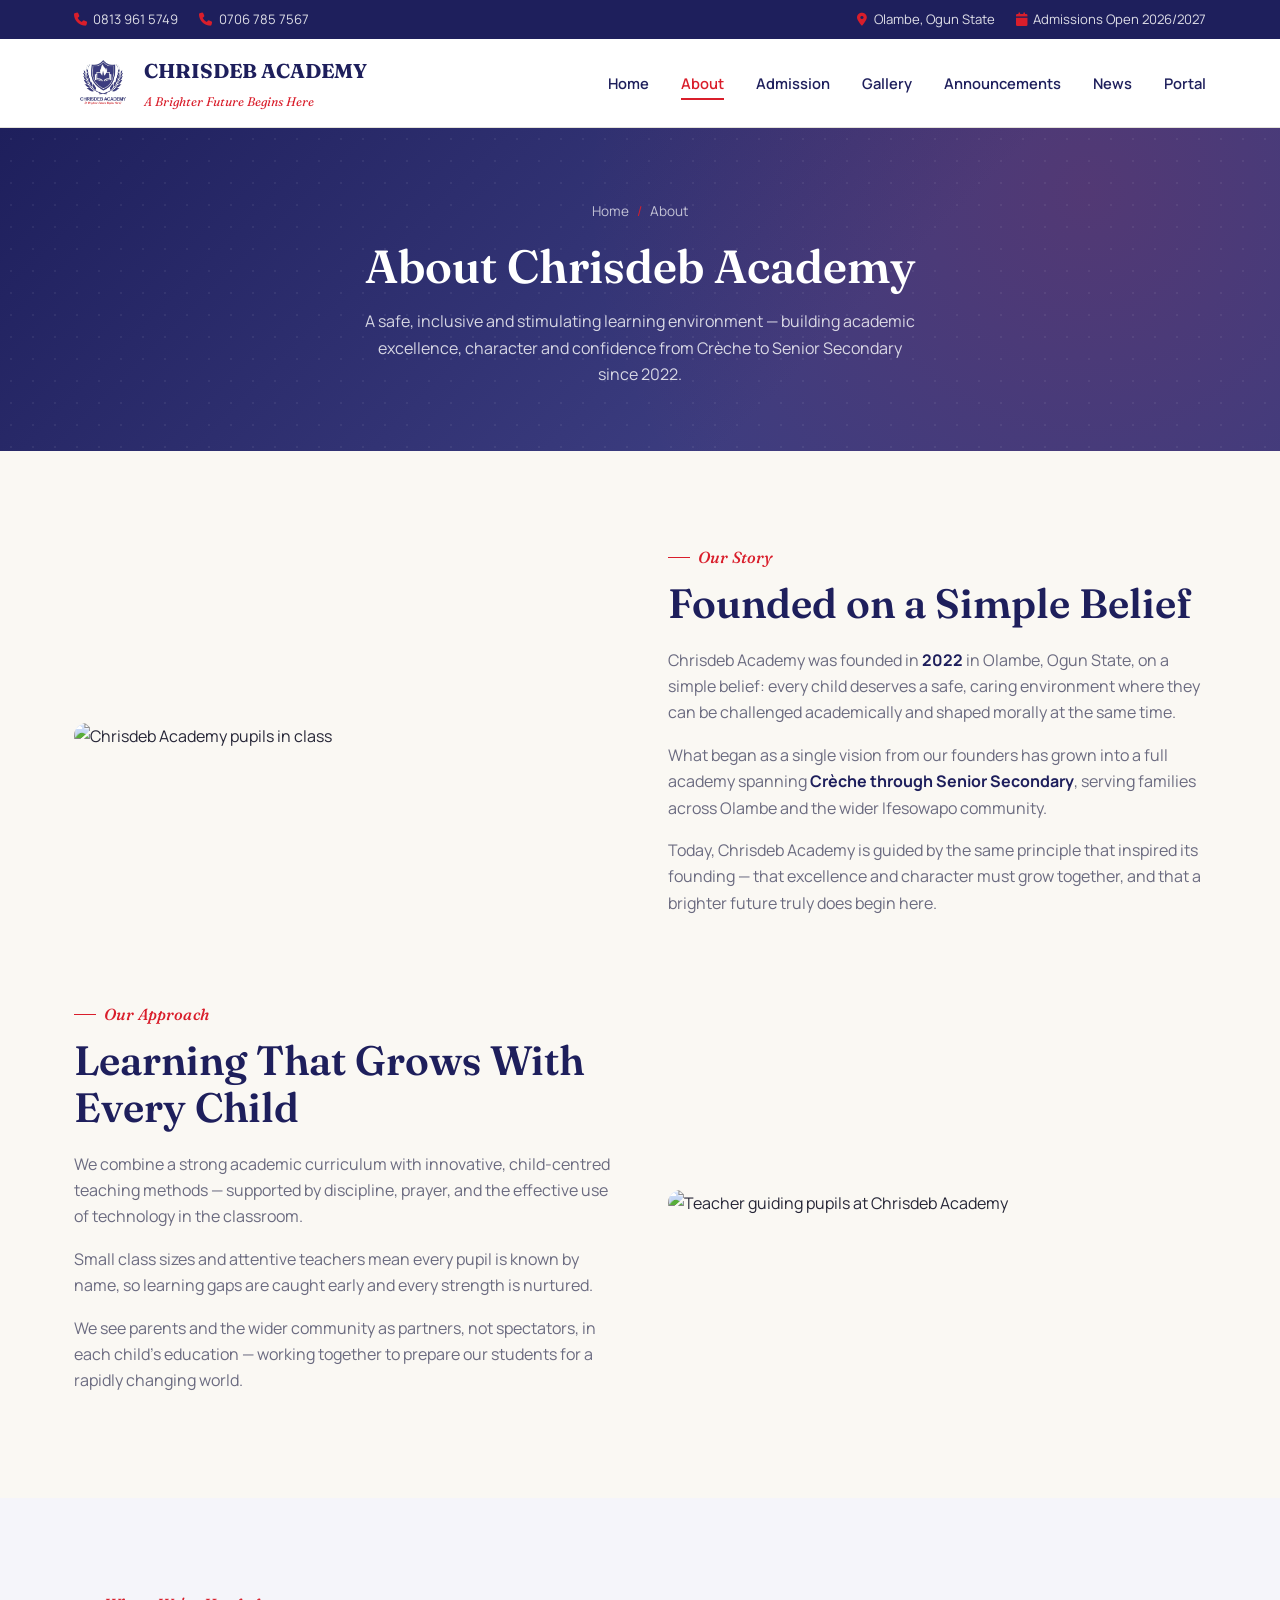
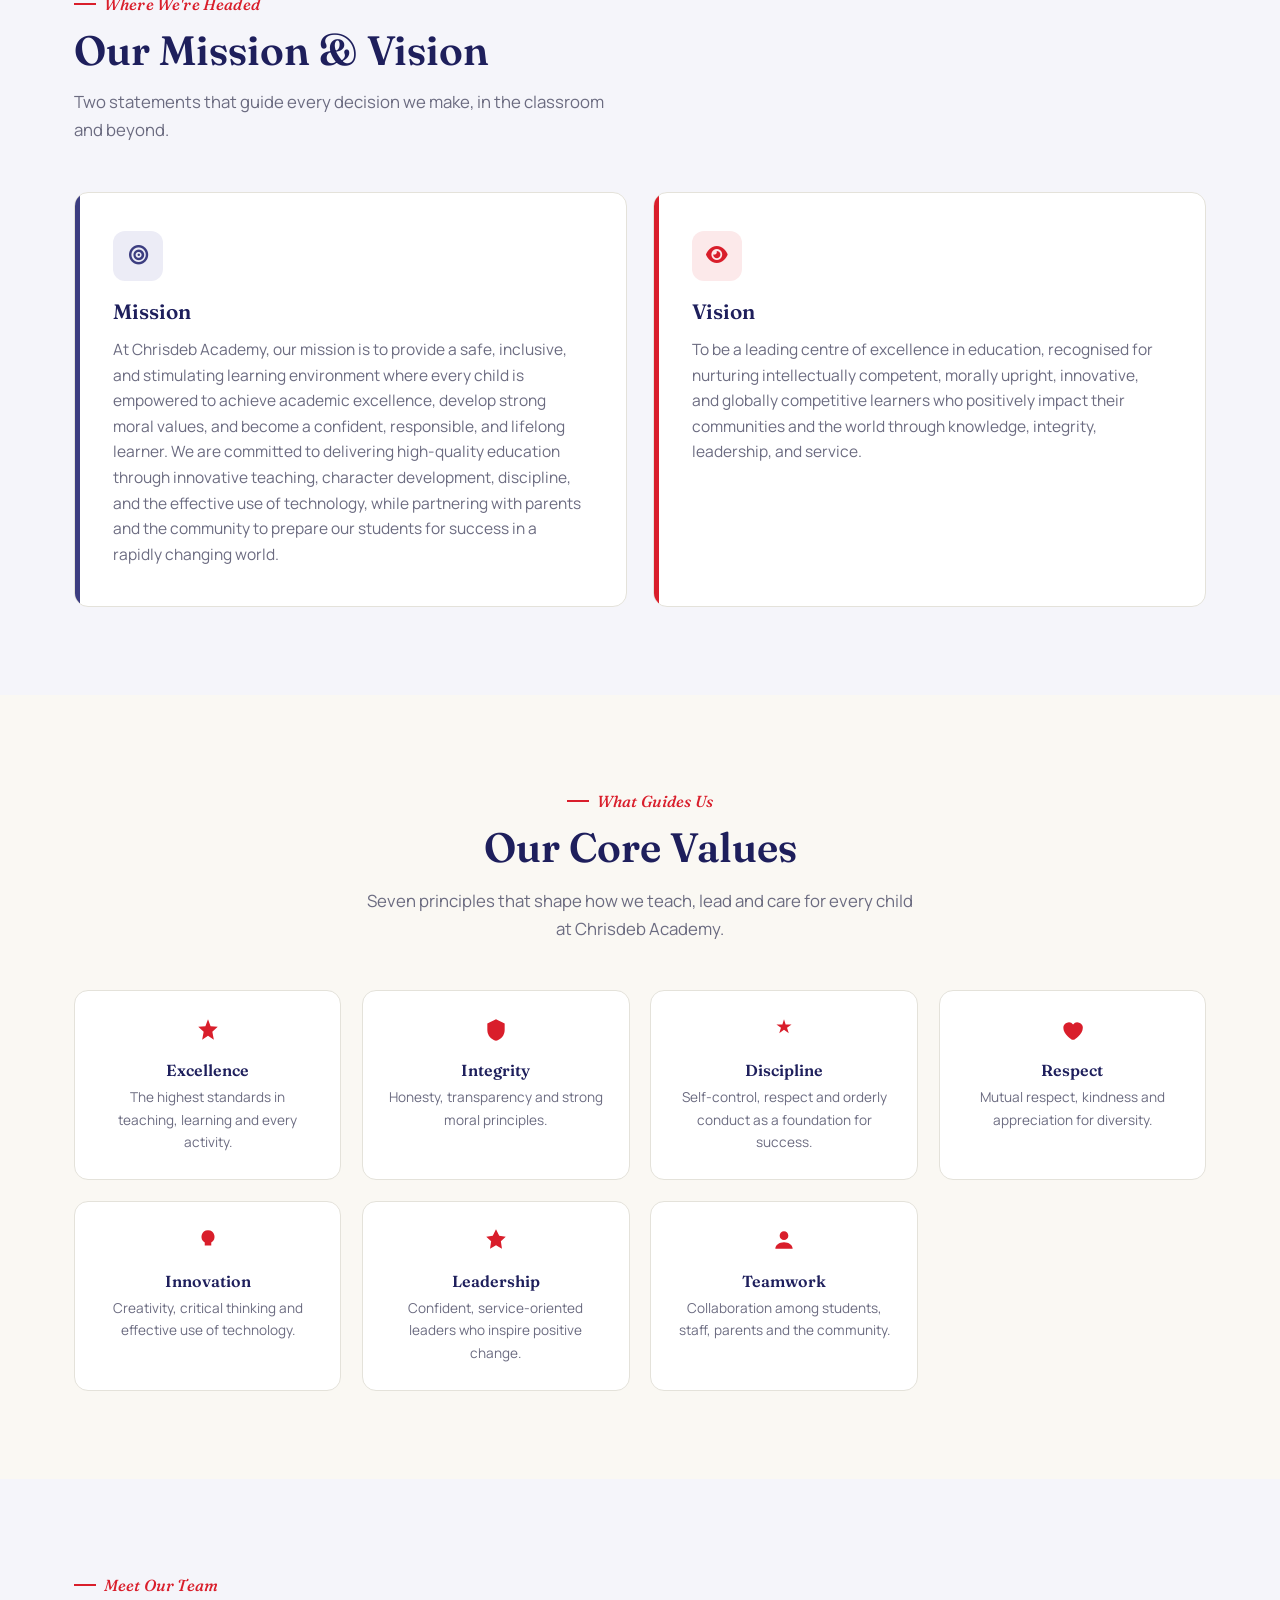
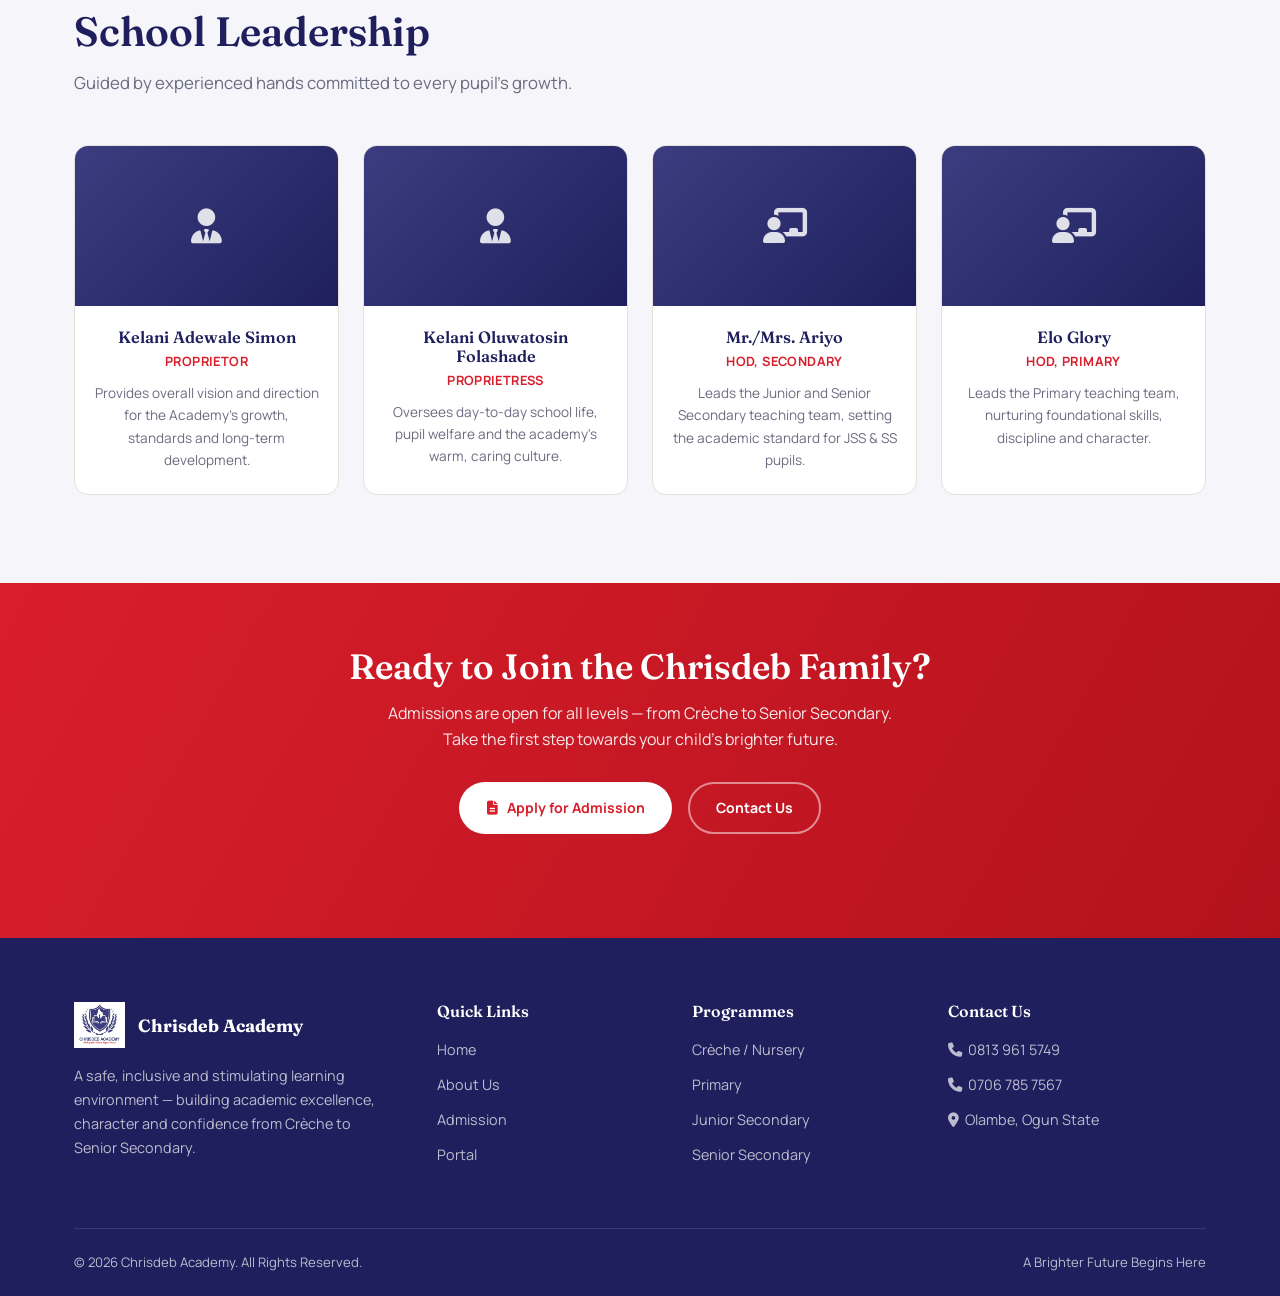
==== commit 73b14dd7: "gallery and announcement added" ====
--- a/about.html
+++ b/about.html
@@ -18,10 +18,10 @@
 
 <!-- Open Graph / Facebook -->
 <meta property="og:type" content="website">
-<meta property="og:url" content="https://www.chrisdebacademy.com.ng/about.html">
+<meta property="og:url" content="https://www.chrisdeb.acad.com.ng/about.html">
 <meta property="og:title" content="About Us | Chrisdeb Academy">
 <meta property="og:description" content="Our story, mission, vision, core values and leadership team — a Crèche to Senior Secondary school in Olambe, Ogun State.">
-<meta property="og:image" content="https://www.chrisdebacademy.com.ng/logo.png">
+<meta property="og:image" content="https://www.chrisdeb.acad.com.ng/logo.png">
 <meta property="og:locale" content="en_NG">
 <meta property="og:site_name" content="Chrisdeb Academy">
 
@@ -29,22 +29,22 @@
 <meta name="twitter:card" content="summary_large_image">
 <meta name="twitter:title" content="About Us | Chrisdeb Academy">
 <meta name="twitter:description" content="Our story, mission, vision, core values and leadership team — a Crèche to Senior Secondary school in Olambe, Ogun State.">
-<meta name="twitter:image" content="https://www.chrisdebacademy.com.ng/logo.png">
-
-<link rel="canonical" href="https://www.chrisdebacademy.com.ng/about.html">
+<meta name="twitter:image" content="https://www.chrisdeb.acad.com.ng/logo.png">
+
+<link rel="canonical" href="https://www.chrisdeb.acad.com.ng/about.html">
 
 <script type="application/ld+json">
 {
   "@context": "https://schema.org",
   "@type": "AboutPage",
   "name": "About Chrisdeb Academy",
-  "url": "https://www.chrisdebacademy.com.ng/about.html",
-  "isPartOf": { "@type": "WebSite", "name": "Chrisdeb Academy", "url": "https://www.chrisdebacademy.com.ng/" },
+  "url": "https://www.chrisdeb.acad.com.ng/about.html",
+  "isPartOf": { "@type": "WebSite", "name": "Chrisdeb Academy", "url": "https://www.chrisdeb.acad.com.ng/" },
   "breadcrumb": {
     "@type": "BreadcrumbList",
     "itemListElement": [
-      { "@type": "ListItem", "position": 1, "name": "Home", "item": "https://www.chrisdebacademy.com.ng/" },
-      { "@type": "ListItem", "position": 2, "name": "About", "item": "https://www.chrisdebacademy.com.ng/about.html" }
+      { "@type": "ListItem", "position": 1, "name": "Home", "item": "https://www.chrisdeb.acad.com.ng/" },
+      { "@type": "ListItem", "position": 2, "name": "About", "item": "https://www.chrisdeb.acad.com.ng/about.html" }
     ]
   }
 }
@@ -85,6 +85,9 @@
       <a href="index.html" class="nav-link">Home</a>
       <a href="about.html" class="nav-link active">About</a>
       <a href="admission.html" class="nav-link">Admission</a>
+      <a href="gallery.html" class="nav-link">Gallery</a>
+<a href="announcements.html" class="nav-link">Announcements</a>
+<a href="news.html" class="nav-link">News</a>
       <a href="https://acad.com.ng/chrisdeb/login.php" class="nav-link" target="_blank" rel="noopener">Portal</a>
     </nav>
   </div>
